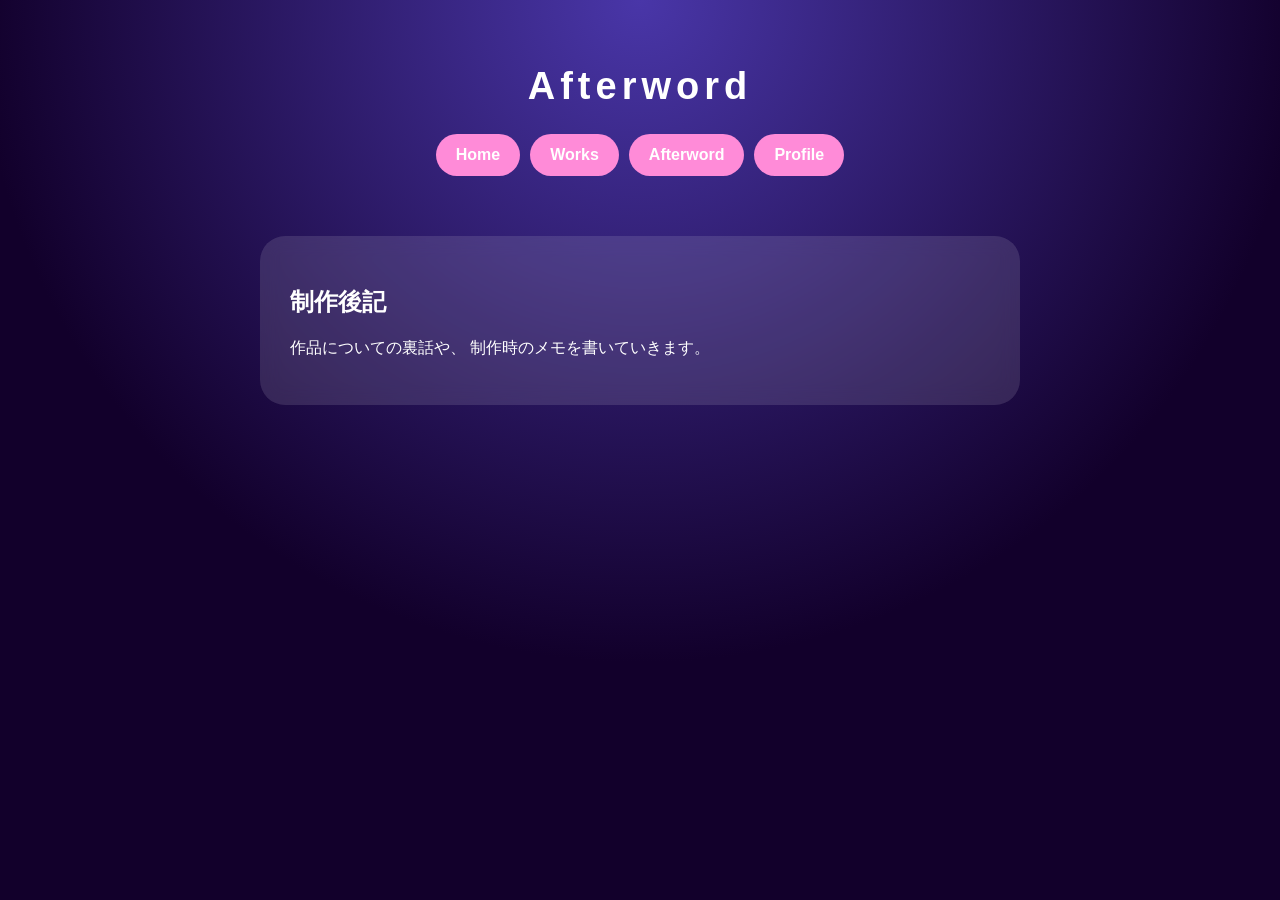
==== afterword.html @ 405c37d0 "Create afterword.html with basic layout Add afterword.html with initial content and structure." ====
<!DOCTYPE html>

<html lang="ja">

<head>

<meta charset="UTF-8">

<title>Afterword</title>

<link rel="stylesheet" href="style.css">

</head>


<body>


<header>

<h1>Afterword</h1>


<nav>
<a href="index.html">Home</a>
<a href="works.html">Works</a>
<a href="afterword.html">Afterword</a>
<a href="profile.html">Profile</a>
</nav>


</header>



<main>

<section>

<h2>制作後記</h2>


<p>

作品についての裏話や、
制作時のメモを書いていきます。

</p>


</section>


</main>
---- style.css ----
*{
box-sizing:border-box;
}


body{

margin:0;

font-family:
"Arial",
"Yu Gothic",
sans-serif;

color:white;

background:

radial-gradient(circle at top,#4936a8,#12002b 60%);

min-height:100vh;

}



header{

text-align:center;

padding:40px 20px;

}



h1{

font-size:38px;

letter-spacing:5px;

}



nav{

display:flex;

justify-content:center;

gap:10px;

flex-wrap:wrap;

}



nav a{

display:block;

background:#ff8bd8;

color:white;

text-decoration:none;

padding:12px 20px;

border-radius:30px;

font-weight:bold;

}



/* スマホで押しやすいサイズ */

@media(max-width:600px){

nav a{

width:45%;

padding:15px 5px;

font-size:14px;

}

}



main{

max-width:800px;

margin:auto;

padding:20px;

}



section{

background:rgba(255,255,255,0.12);

backdrop-filter:blur(10px);

border-radius:25px;

padding:30px;

margin-bottom:30px;

}



.top{

text-align:center;

}



.topgif{

width:100%;

max-width:600px;

border-radius:20px;

}
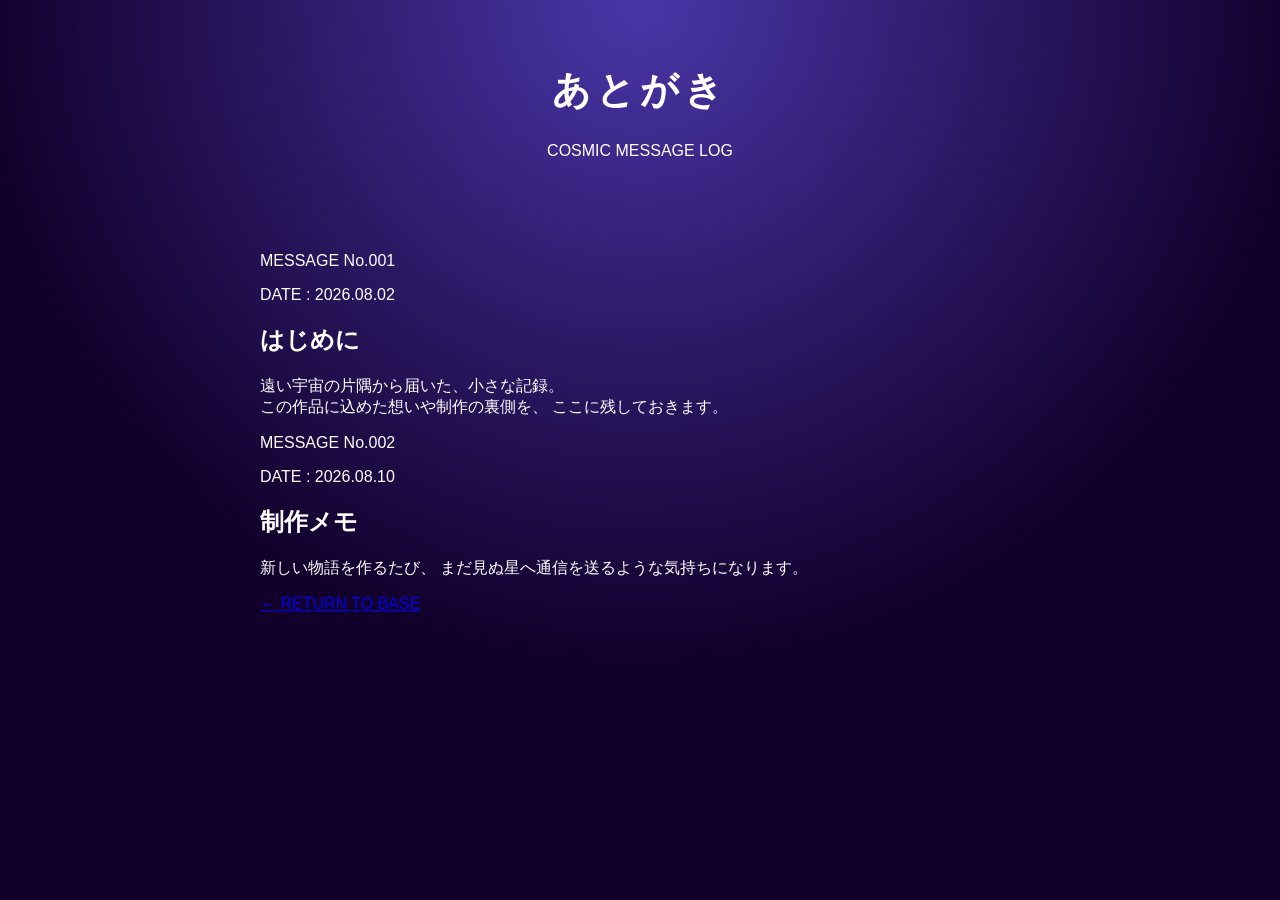
==== commit 65439f27: "Translate Afterword page to Japanese" ====
--- a/afterword.html
+++ b/afterword.html
@@ -1,54 +1,61 @@
 <!DOCTYPE html>
-
 <html lang="ja">
-
 <head>
-
 <meta charset="UTF-8">
-
-<title>Afterword</title>
-
+<title>あとがき</title>
 <link rel="stylesheet" href="style.css">
-
 </head>
-
 
 <body>
 
-
 <header>
-
-<h1>Afterword</h1>
-
-
-<nav>
-<a href="index.html">Home</a>
-<a href="works.html">Works</a>
-<a href="afterword.html">Afterword</a>
-<a href="profile.html">Profile</a>
-</nav>
-
-
+<h1>あとがき</h1>
+<p class="subtitle">COSMIC MESSAGE LOG</p>
 </header>
-
 
 
 <main>
 
-<section>
+<article class="message">
 
-<h2>制作後記</h2>
+<p class="number">MESSAGE No.001</p>
+
+<p class="date">DATE : 2026.08.02</p>
+
+<h2>はじめに</h2>
+
+<p>
+遠い宇宙の片隅から届いた、小さな記録。
+<br>
+この作品に込めた想いや制作の裏側を、
+ここに残しておきます。
+</p>
+
+</article>
 
 
+<article class="message">
+
+<p class="number">MESSAGE No.002</p>
+
+<p class="date">DATE : 2026.08.10</p>
+
+<h2>制作メモ</h2>
+
 <p>
-
-作品についての裏話や、
-制作時のメモを書いていきます。
-
+新しい物語を作るたび、
+まだ見ぬ星へ通信を送るような気持ちになります。
 </p>
 
-
-</section>
+</article>
 
 
+<a class="back" href="index.html">
+← RETURN TO BASE
+</a>
+
 </main>
+
+</body>
+</html>
+
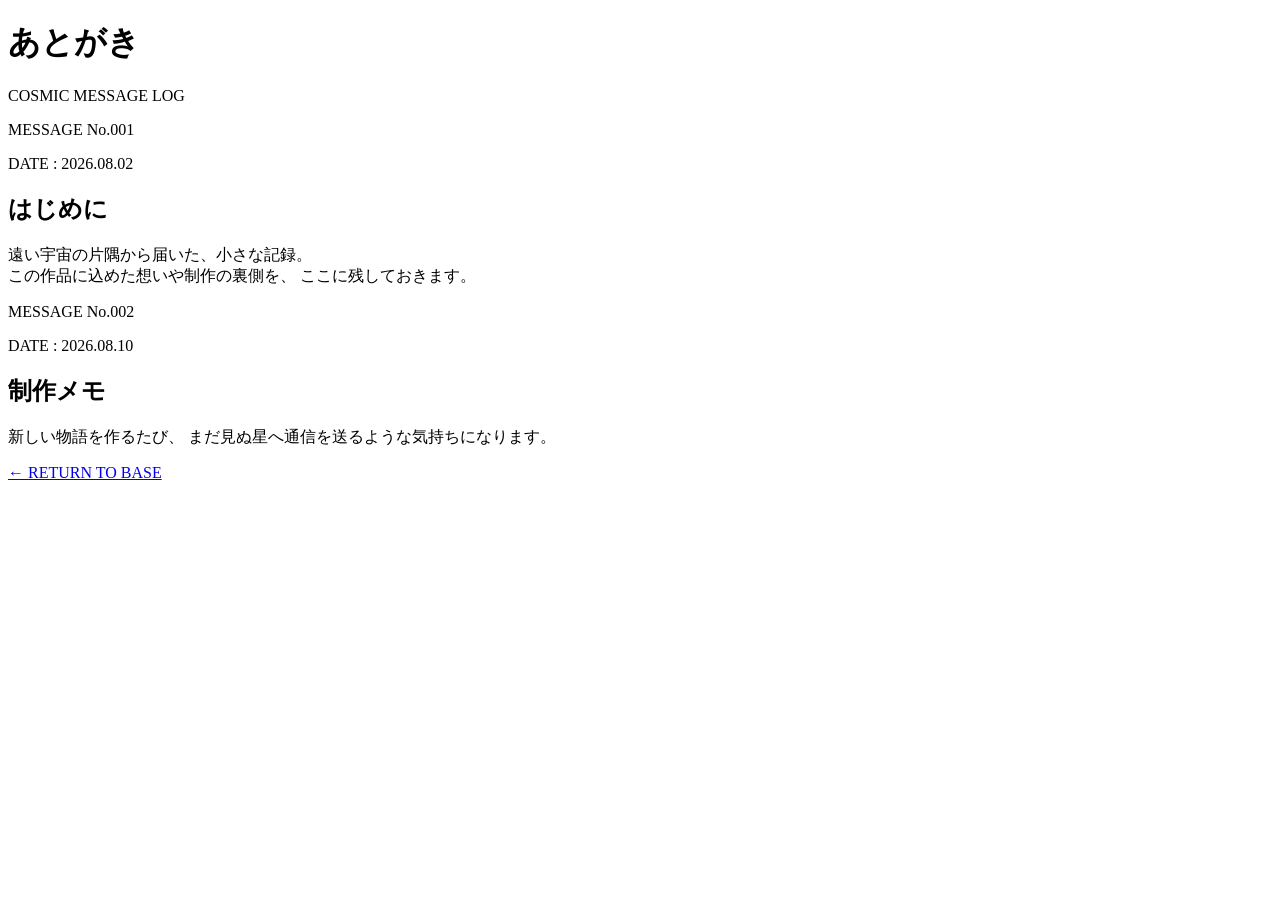
==== commit a9508f41: "Fix stylesheet link to afterword.css" ====
--- a/afterword.html
+++ b/afterword.html
@@ -3,7 +3,7 @@
 <head>
 <meta charset="UTF-8">
 <title>あとがき</title>
-<link rel="stylesheet" href="style.css">
+<link rel="stylesheet" href="afterwoed.css">
 </head>
 
 <body>
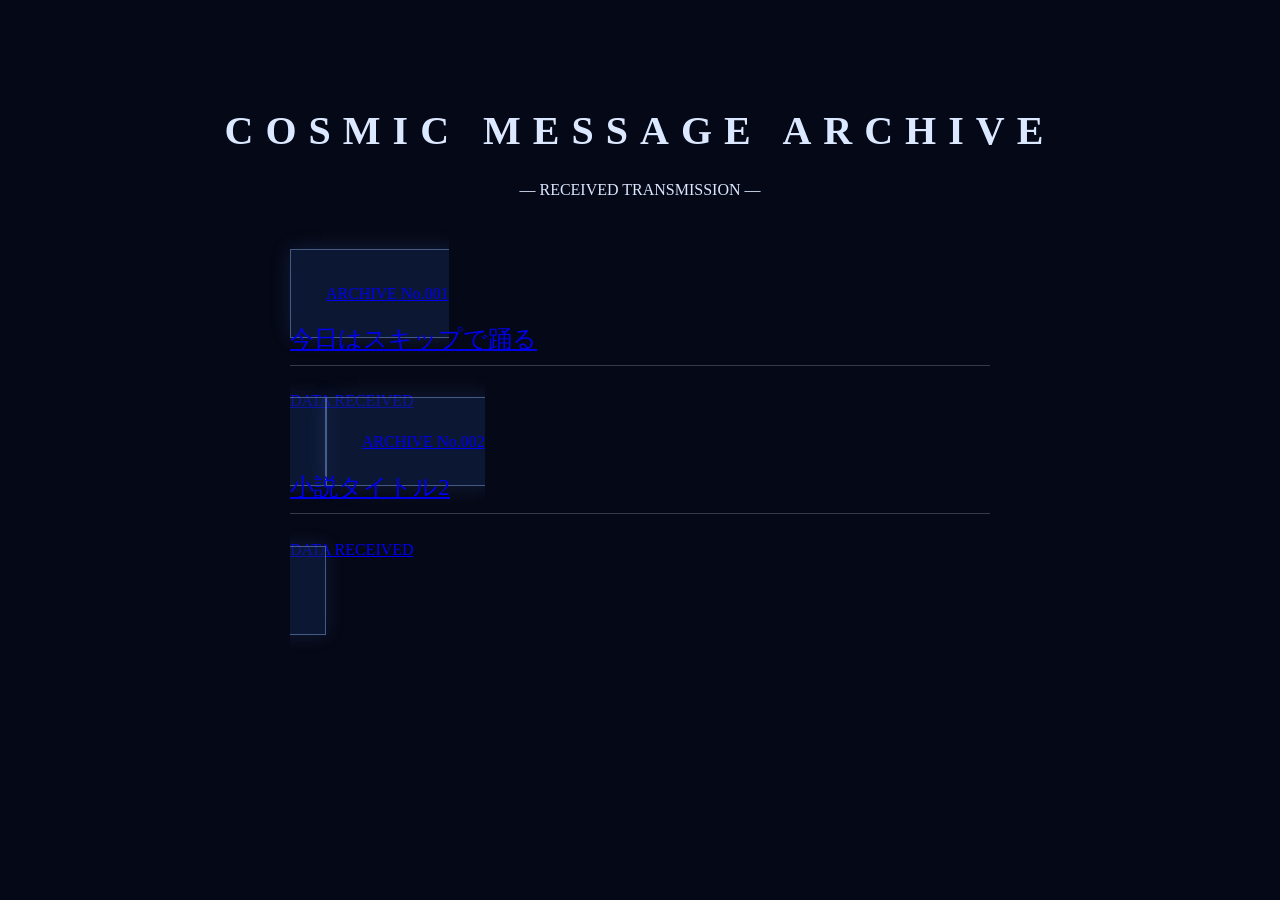
==== commit 8e78c436: "Update afterword.html with new titles and links" ====
--- a/afterword.html
+++ b/afterword.html
@@ -1,61 +1,73 @@
 <!DOCTYPE html>
 <html lang="ja">
+
 <head>
+
 <meta charset="UTF-8">
-<title>あとがき</title>
-<link rel="stylesheet" href="afterwoed.css">
+
+<title>COSMIC MESSAGE ARCHIVE</title>
+
+
+<link rel="preconnect" href="https://fonts.googleapis.com">
+<link rel="preconnect" href="https://fonts.gstatic.com" crossorigin>
+
+
+<link href="https://fonts.googleapis.com/css2?family=Space+Mono&display=swap" rel="stylesheet">
+
+
+<link rel="stylesheet" href="afterword.css">
+
 </head>
+
+
 
 <body>
 
+
 <header>
-<h1>あとがき</h1>
-<p class="subtitle">COSMIC MESSAGE LOG</p>
+
+<h1>COSMIC MESSAGE ARCHIVE</h1>
+
+<p>― RECEIVED TRANSMISSION ―</p>
+
 </header>
+
+
 
 
 <main>
 
-<article class="message">
-
-<p class="number">MESSAGE No.001</p>
-
-<p class="date">DATE : 2026.08.02</p>
-
-<h2>はじめに</h2>
-
-<p>
-遠い宇宙の片隅から届いた、小さな記録。
-<br>
-この作品に込めた想いや制作の裏側を、
-ここに残しておきます。
-</p>
-
-</article>
 
 
-<article class="message">
-
-<p class="number">MESSAGE No.002</p>
-
-<p class="date">DATE : 2026.08.10</p>
-
-<h2>制作メモ</h2>
-
-<p>
-新しい物語を作るたび、
-まだ見ぬ星へ通信を送るような気持ちになります。
-</p>
-
-</article>
+<a href="message001.html" class="message">
 
 
-<a class="back" href="index.html">
-← RETURN TO BASE
+<span>ARCHIVE No.001</span>
+
+
+<h2>今日はスキップで踊る</h2>
+
+
+<p>DATA RECEIVED</p>
+
+
 </a>
 
-</main>
 
-</body>
-</html>
 
+
+
+<a href="message002.html" class="message">
+
+
+<span>ARCHIVE No.002</span>
+
+
+<h2>小説タイトル2</h2>
+
+
+<p>DATA RECEIVED</p>
+
+
+</a>
+
--- a/afterword.css
+++ b/afterword.css
@@ -0,0 +1,70 @@
+body {
+margin:0;
+background:#050816;
+color:#dce8ff;
+font-family:"Yu Mincho", serif;
+}
+
+header {
+text-align:center;
+padding:80px 20px 50px;
+}
+
+h1 {
+font-size:40px;
+letter-spacing:0.3em;
+}
+
+.subtitle {
+color:#7fa8ff;
+letter-spacing:0.5em;
+font-size:12px;
+}
+
+
+main {
+max-width:700px;
+margin:auto;
+padding:20px;
+}
+
+
+.message {
+border:1px solid rgba(150,190,255,0.4);
+background:rgba(20,40,80,0.5);
+padding:35px;
+margin-bottom:40px;
+box-shadow:0 0 20px rgba(100,150,255,0.15);
+}
+
+
+.number {
+color:#7fc8ff;
+letter-spacing:0.2em;
+}
+
+
+.date {
+font-size:13px;
+color:#9aa8c7;
+}
+
+
+h2 {
+font-weight:normal;
+border-bottom:1px solid rgba(255,255,255,0.2);
+padding-bottom:10px;
+}
+
+
+.message p {
+line-height:2;
+}
+
+
+.back {
+display:block;
+text-align:center;
+color:white;
+text-decoration:none;
+}
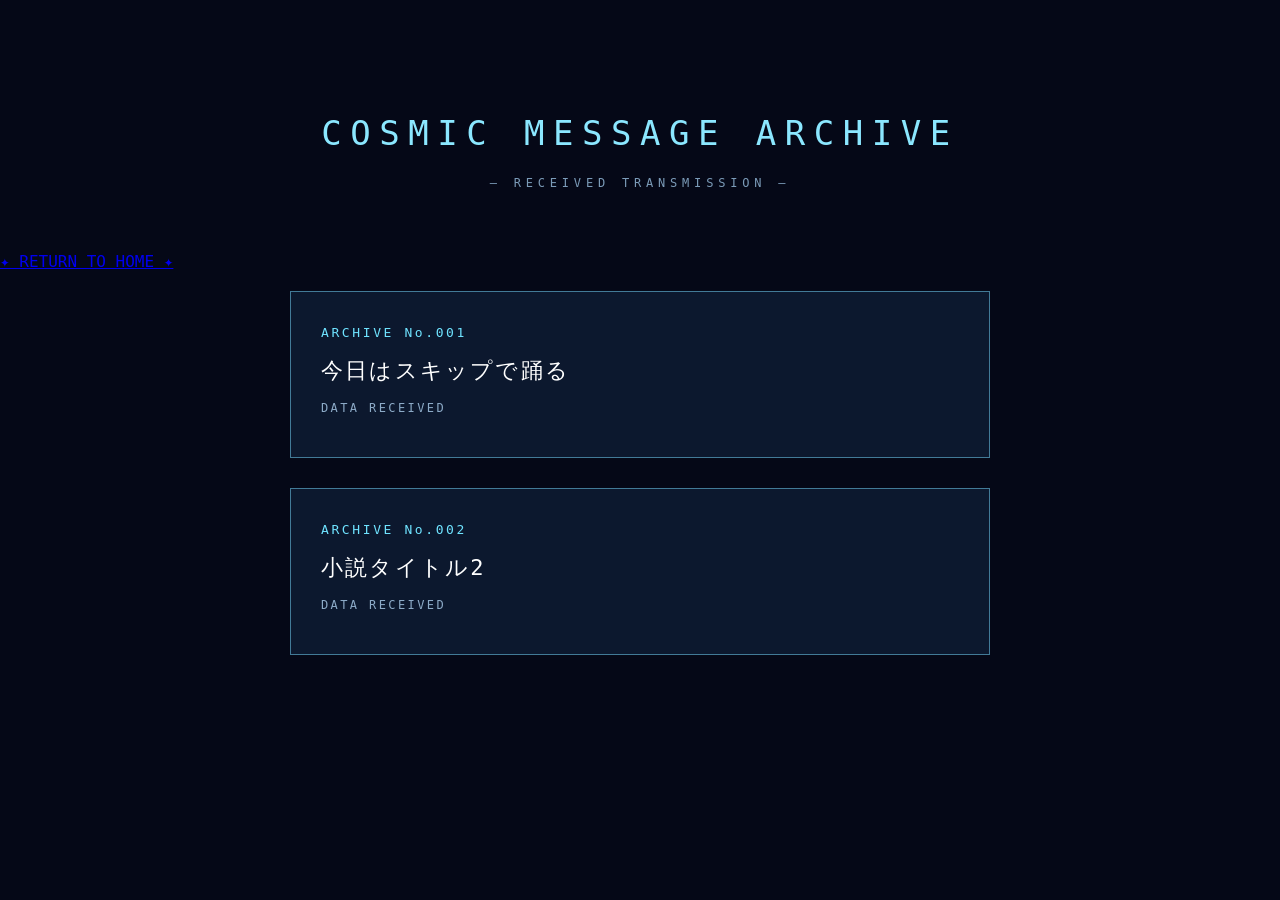
==== commit 8553b59b: "Add return to home button in afterword.html" ====
--- a/afterword.html
+++ b/afterword.html
@@ -33,7 +33,9 @@
 </header>
 
 
-
+<a href="index.html" class="home-button">
+✦ RETURN TO HOME ✦
+</a>
 
 <main>
 
--- a/afterword.css
+++ b/afterword.css
@@ -1,70 +1,263 @@
 body {
-margin:0;
-background:#050816;
-color:#dce8ff;
-font-family:"Yu Mincho", serif;
-}
+
+margin: 0;
+
+background: #050817;
+
+color: #dcecff;
+
+font-family: "Space Mono", monospace;
+
+}
+
+
+
+/* タイトル */
 
 header {
-text-align:center;
-padding:80px 20px 50px;
-}
+
+text-align: center;
+
+padding: 90px 20px 50px;
+
+}
+
+
 
 h1 {
-font-size:40px;
-letter-spacing:0.3em;
-}
-
-.subtitle {
-color:#7fa8ff;
-letter-spacing:0.5em;
-font-size:12px;
-}
-
+
+font-size: 34px;
+
+letter-spacing: 0.25em;
+
+font-weight: normal;
+
+color: #8be7ff;
+
+}
+
+
+
+header p {
+
+color: #7b9bb8;
+
+letter-spacing: 0.4em;
+
+font-size: 12px;
+
+}
+
+
+
+/* メッセージ一覧 */
 
 main {
-max-width:700px;
-margin:auto;
-padding:20px;
-}
+
+max-width: 700px;
+
+margin: auto;
+
+padding: 20px;
+
+}
+
 
 
 .message {
-border:1px solid rgba(150,190,255,0.4);
-background:rgba(20,40,80,0.5);
-padding:35px;
-margin-bottom:40px;
-box-shadow:0 0 20px rgba(100,150,255,0.15);
-}
-
-
-.number {
-color:#7fc8ff;
-letter-spacing:0.2em;
-}
-
-
-.date {
-font-size:13px;
-color:#9aa8c7;
-}
-
-
-h2 {
-font-weight:normal;
-border-bottom:1px solid rgba(255,255,255,0.2);
-padding-bottom:10px;
-}
-
+
+display: block;
+
+text-decoration: none;
+
+color: #ffffff;
+
+
+border: 1px solid rgba(120,220,255,0.5);
+
+background: rgba(20,40,70,0.5);
+
+
+padding: 30px;
+
+margin-bottom: 30px;
+
+
+transition: 0.3s;
+
+}
+
+
+
+/* マウスを乗せた時 */
+
+.message:hover {
+
+transform: translateX(12px);
+
+box-shadow:
+
+0 0 20px rgba(80,220,255,0.7);
+
+}
+
+
+
+/* 通信番号 */
+
+.message span {
+
+color: #6fe3ff;
+
+font-size: 13px;
+
+letter-spacing: 0.2em;
+
+}
+
+
+
+/* タイトル */
+
+.message h2 {
+
+font-size: 22px;
+
+font-weight: normal;
+
+letter-spacing: 0.1em;
+
+margin: 15px 0;
+
+}
+
+
+
+/* 下の文字 */
 
 .message p {
-line-height:2;
-}
-
-
-.back {
-display:block;
-text-align:center;
-color:white;
-text-decoration:none;
-}
+
+color: #8caac7;
+
+font-size: 12px;
+
+letter-spacing: 0.2em;
+
+}
+
+
+
+/* スマホ対応 */
+
+@media screen and (max-width:600px){
+
+
+h1 {
+
+font-size: 24px;
+
+}
+
+
+.message {
+
+padding: 20px;
+
+}
+
+
+.message h2 {
+
+font-size:18px;
+
+}
+
+
+}
+
+
+/* message001専用 パステル宇宙背景 */
+
+body.pastel {
+
+color: #4b5268;
+
+background: linear-gradient(
+180deg,
+#d9d2ff 0%,
+#f7d7e8 35%,
+#dff5ff 70%,
+#c8e8ff 100%
+);
+
+background-attachment: fixed;
+
+}
+
+
+/* 専用メッセージ枠 */
+
+body.pastel .message {
+
+border: 1px solid rgba(130,150,220,0.4);
+
+background: rgba(255,255,255,0.35);
+
+backdrop-filter: blur(8px);
+
+}
+
+/* パステル背景専用 文字調整 */
+
+body.pastel {
+
+color: #454b66;
+
+}
+
+
+/* タイトル */
+
+body.pastel h1 {
+
+color: #59638f;
+
+}
+
+
+/* 小見出し */
+
+body.pastel h2 {
+
+color: #4d5678;
+
+}
+
+
+/* 通信番号 */
+
+body.pastel .message span {
+
+color: #6b75b5;
+
+}
+
+
+/* 補助文字 */
+
+body.pastel .message p {
+
+color: #68708a;
+
+}
+
+
+/* メッセージカード */
+
+body.pastel .message {
+
+background: rgba(255,255,255,0.55);
+
+border: 1px solid rgba(100,120,180,0.35);
+
+}
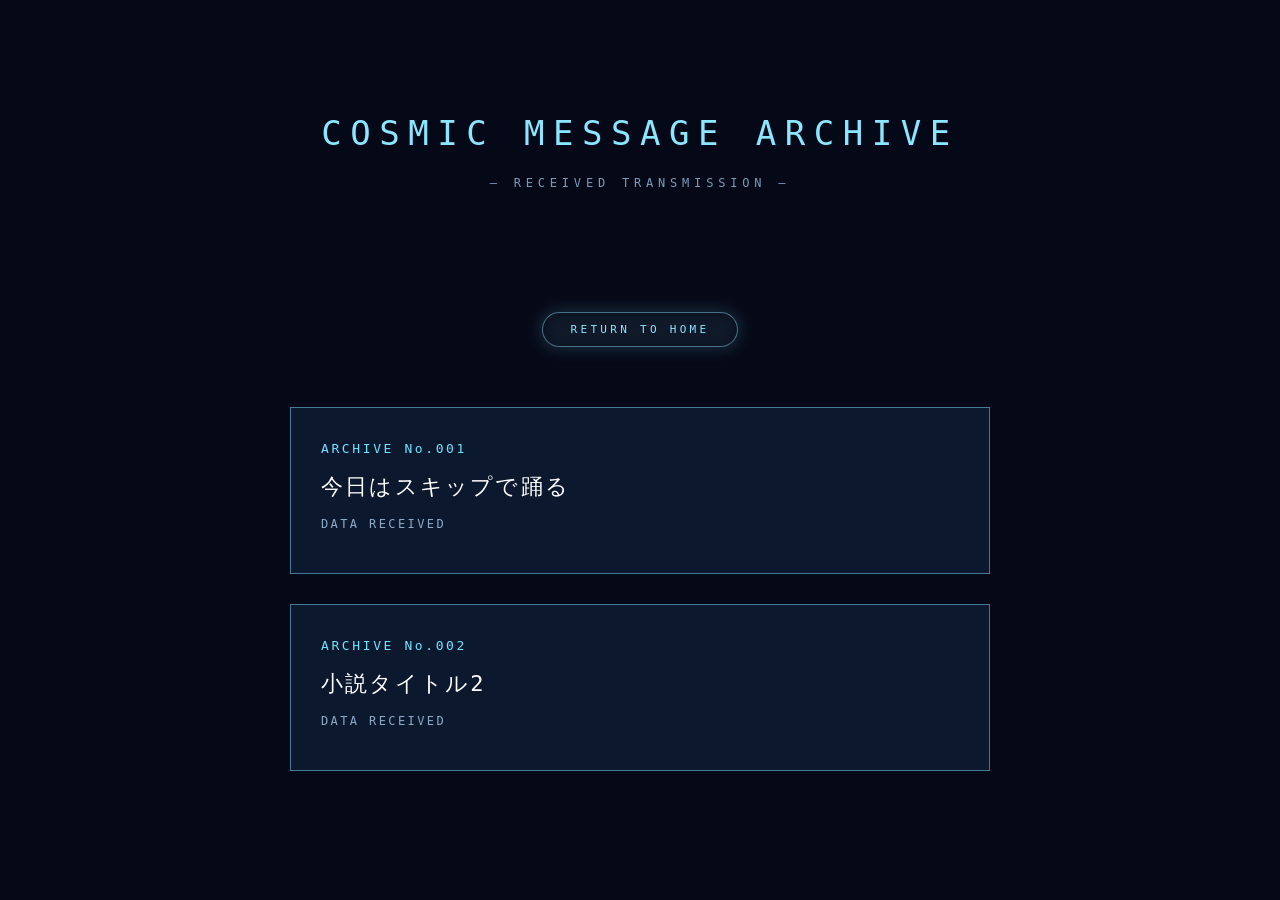
==== commit 8491f854: "Update home button text in afterword.html" ====
--- a/afterword.html
+++ b/afterword.html
@@ -34,7 +34,7 @@
 
 
 <a href="index.html" class="home-button">
-✦ RETURN TO HOME ✦
+RETURN TO HOME
 </a>
 
 <main>
--- a/afterword.css
+++ b/afterword.css
@@ -1,12 +1,117 @@
+/* 基本設定 */
+
 body {
 
-margin: 0;
-
-background: #050817;
-
-color: #dcecff;
-
-font-family: "Space Mono", monospace;
+margin:0;
+
+background:#050817;
+
+color:#dcecff;
+
+font-family:"Space Mono", monospace;
+
+}
+
+
+/* ヘッダー */
+
+header {
+
+text-align:center;
+
+padding:90px 20px 50px;
+
+}
+
+
+h1 {
+
+font-size:34px;
+
+letter-spacing:0.25em;
+
+font-weight:normal;
+
+color:#8be7ff;
+
+}
+
+
+header p {
+
+color:#7b9bb8;
+
+letter-spacing:0.4em;
+
+font-size:12px;
+
+}
+
+
+
+/* アーカイブ一覧 */
+
+main {
+
+max-width:700px;
+
+margin:auto;
+
+padding:20px;
+
+}
+
+
+
+/* レポートカード */
+
+.message {
+
+display:block;
+
+text-decoration:none;
+
+color:#ffffff;
+
+border:1px solid rgba(120,220,255,0.5);
+
+background:rgba(20,40,70,0.5);
+
+padding:30px;
+
+margin-bottom:30px;
+
+transition:0.3s;
+
+position:relative;
+
+}
+
+
+
+/* ホバー */
+
+.message:hover {
+
+transform:translateX(12px);
+
+box-shadow:
+
+0 0 20px rgba(80,220,255,0.7);
+
+}
+
+
+
+/* 番号 */
+
+.message span {
+
+color:#6fe3ff;
+
+font-size:13px;
+
+letter-spacing:0.2em;
 
 }
 
@@ -14,250 +119,156 @@
 
 /* タイトル */
 
-header {
-
-text-align: center;
-
-padding: 90px 20px 50px;
-
-}
-
-
-
-h1 {
-
-font-size: 34px;
-
-letter-spacing: 0.25em;
-
-font-weight: normal;
-
-color: #8be7ff;
-
-}
-
-
-
-header p {
-
-color: #7b9bb8;
-
-letter-spacing: 0.4em;
-
-font-size: 12px;
-
-}
-
-
-
-/* メッセージ一覧 */
-
-main {
-
-max-width: 700px;
-
-margin: auto;
-
-padding: 20px;
-
-}
-
-
-
-.message {
-
-display: block;
-
-text-decoration: none;
-
-color: #ffffff;
-
-
-border: 1px solid rgba(120,220,255,0.5);
-
-background: rgba(20,40,70,0.5);
-
-
-padding: 30px;
-
-margin-bottom: 30px;
-
-
-transition: 0.3s;
-
-}
-
-
-
-/* マウスを乗せた時 */
-
-.message:hover {
-
-transform: translateX(12px);
+.message h2 {
+
+font-size:22px;
+
+font-weight:normal;
+
+letter-spacing:0.1em;
+
+margin:15px 0;
+
+}
+
+
+
+/* 説明 */
+
+.message p {
+
+color:#8caac7;
+
+font-size:12px;
+
+letter-spacing:0.2em;
+
+}
+
+
+
+/* スマホ */
+
+@media screen and (max-width:600px){
+
+h1{
+
+font-size:24px;
+
+}
+
+
+.message{
+
+padding:20px;
+
+}
+
+
+.message h2{
+
+font-size:18px;
+
+}
+
+}
+
+
+
+
+body.pastel .message h2 {
+
+color:#3f486d;
+
+text-shadow:
+0 1px 3px rgba(255,255,255,0.8);
+
+}
+
+
+body.pastel .message span {
+
+color:#66588f;
+
+font-weight:bold;
+
+text-shadow:
+0 1px 2px rgba(255,255,255,0.8);
+
+}
+
+/* message001 感想文のみ文字調整 */
+
+body.pastel .message p {
+
+letter-spacing: 0.12em;
+
+line-height: 2.2;
+
+text-align: justify;
+
+}
+
+/* ホームへ戻るボタン */
+
+.home-button {
+
+display:block;
+
+width:fit-content;
+
+margin:60px auto 40px;
+
+padding:10px 28px;
+
+border-radius:50px;
+
+color:#8be7ff;
+
+border:1px solid rgba(139,231,255,0.45);
+
+background:rgba(5,8,23,0.45);
+
+text-decoration:none;
+
+font-size:11px;
+
+letter-spacing:0.3em;
+
+transition:0.3s;
+
+position:relative;
+
+}
+
+
+/* 光る演出 */
+
+.home-button::before {
+
+content:"";
+
+position:absolute;
+
+inset:-4px;
+
+border-radius:50px;
+
+background:rgba(139,231,255,0.15);
+
+filter:blur(8px);
+
+z-index:-1;
+
+}
+
+
+.home-button:hover {
+
+transform:translateY(-3px);
 
 box-shadow:
 
-0 0 20px rgba(80,220,255,0.7);
-
-}
-
-
-
-/* 通信番号 */
-
-.message span {
-
-color: #6fe3ff;
-
-font-size: 13px;
-
-letter-spacing: 0.2em;
-
-}
-
-
-
-/* タイトル */
-
-.message h2 {
-
-font-size: 22px;
-
-font-weight: normal;
-
-letter-spacing: 0.1em;
-
-margin: 15px 0;
-
-}
-
-
-
-/* 下の文字 */
-
-.message p {
-
-color: #8caac7;
-
-font-size: 12px;
-
-letter-spacing: 0.2em;
-
-}
-
-
-
-/* スマホ対応 */
-
-@media screen and (max-width:600px){
-
-
-h1 {
-
-font-size: 24px;
-
-}
-
-
-.message {
-
-padding: 20px;
-
-}
-
-
-.message h2 {
-
-font-size:18px;
-
-}
-
-
-}
-
-
-/* message001専用 パステル宇宙背景 */
-
-body.pastel {
-
-color: #4b5268;
-
-background: linear-gradient(
-180deg,
-#d9d2ff 0%,
-#f7d7e8 35%,
-#dff5ff 70%,
-#c8e8ff 100%
-);
-
-background-attachment: fixed;
-
-}
-
-
-/* 専用メッセージ枠 */
-
-body.pastel .message {
-
-border: 1px solid rgba(130,150,220,0.4);
-
-background: rgba(255,255,255,0.35);
-
-backdrop-filter: blur(8px);
-
-}
-
-/* パステル背景専用 文字調整 */
-
-body.pastel {
-
-color: #454b66;
-
-}
-
-
-/* タイトル */
-
-body.pastel h1 {
-
-color: #59638f;
-
-}
-
-
-/* 小見出し */
-
-body.pastel h2 {
-
-color: #4d5678;
-
-}
-
-
-/* 通信番号 */
-
-body.pastel .message span {
-
-color: #6b75b5;
-
-}
-
-
-/* 補助文字 */
-
-body.pastel .message p {
-
-color: #68708a;
-
-}
-
-
-/* メッセージカード */
-
-body.pastel .message {
-
-background: rgba(255,255,255,0.55);
-
-border: 1px solid rgba(100,120,180,0.35);
-
-}
+0 0 18px rgba(139,231,255,0.5);
+
+}
